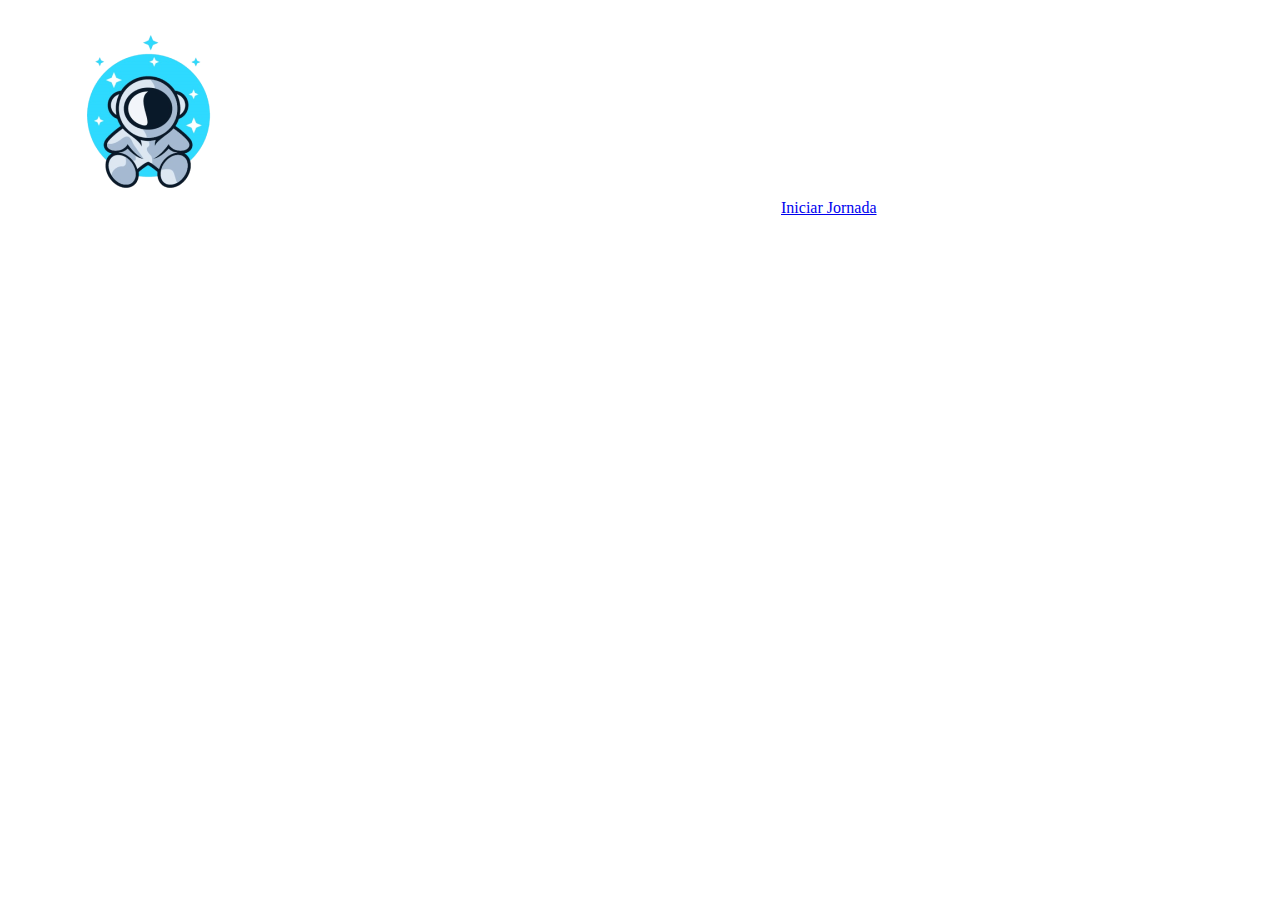
==== index.html @ 8adf58d7 "Estrutura HTML - Index" ====
<!DOCTYPE html>
<html lang="en">
<head>
    <meta charset="UTF-8">
    <meta http-equiv="X-UA-Compatible" content="IE=edge">
    <meta name="viewport" content="width=device-width, initial-scale=1.0">
    <link rel="stylesheet" href="./css/style.css">
    <link rel="icon" type="image/x-icon" href="./img/logo/logo-icon.png">
    <title>astro.day</title>
</head>
<body>
    <img src="./img/logo/logo.png" alt="Logo da Astro.day">
    <a href="./html/page1.html" class="iniciar">Iniciar Jornada</a>
</body>
</html>
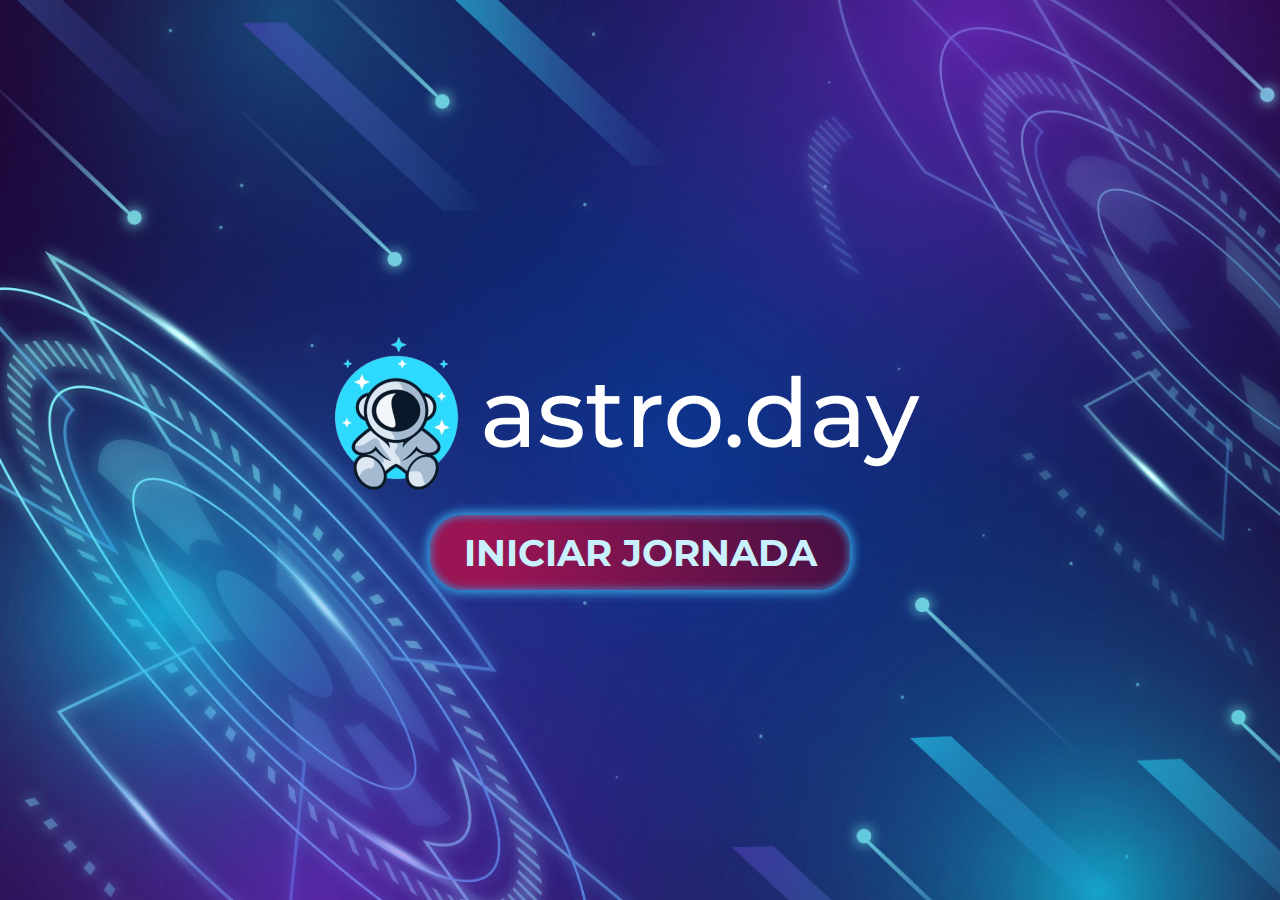
==== commit ff7934bd: "Inserindo CSS - estilização do Index.html" ====
--- a/index.html
+++ b/index.html
@@ -9,7 +9,7 @@
     <title>astro.day</title>
 </head>
 <body>
-    <img src="./img/logo/logo.png" alt="Logo da Astro.day">
+    <img class="logo-astro" src="./img/logo/logo.png" alt="Logo da Astro.day">
     <a href="./html/page1.html" class="iniciar">Iniciar Jornada</a>
 </body>
 </html>--- a/css/style.css
+++ b/css/style.css
@@ -0,0 +1,120 @@
+@import url('https://fonts.googleapis.com/css2?family=Montserrat:wght@400;500;600;700;800;900&display=swap');
+
+* {
+    margin: 0;
+    padding: 0;
+    box-sizing: border-box;
+    text-decoration: none;
+}
+
+body {
+    background-image: url(../img/background/background_2.jpg);
+    background-repeat: no-repeat;
+    background-size: cover;
+    display: flex;
+    flex-direction: column;
+    justify-content: center;
+    align-items: center;
+    height: 100vh;
+}
+
+.iniciar {
+    background: linear-gradient(68.15deg, rgb(154, 21, 84) 16.62%, #320f40 115.61%);
+    color: rgb(201, 241, 253);
+    text-transform: uppercase;
+    border: none;
+    padding: 0.4em 0.9em;
+    border-radius: .9em;
+    font-family: 'Montserrat', sans-serif;
+    font-size: 2.3em;
+    font-weight: 700;
+    box-shadow: 0 0 10px 0 #3498db inset, 0 0 10px 4px #3498db;
+}
+
+.iniciar:hover {
+    transition: 0.5s;
+    transform: scale(1.1);
+    box-shadow: 0 0 20px 0 #3498db inset, 0 0 20px 8px #3498db;
+}
+
+.section-page1 {
+    display: flex;
+}
+
+.imagem-astronauta {
+    width: 20%;
+    transition-delay: 1s;
+}
+
+.caixa-fala {
+    background-color: white;
+    border: 3px black solid;
+    border-radius: 0.8em;
+    padding: 1em;
+    width: 40em;
+    height: 9.6em;
+}
+
+p {
+    font-family: 'Montserrat', sans-serif;
+    font-size: 1.2em;
+    transition-delay: 1s;
+}
+
+.lancamento {
+    margin: 4em;
+}
+
+.lancar {
+    display: none;
+    transition: transform 2s;
+    background: linear-gradient(68.15deg, rgb(154, 21, 84) 16.62%, #320f40 115.61%);
+    color: rgb(201, 241, 253);
+    border: none;
+    padding: 0.4em 1em;
+    border-radius: .9em;
+    font-family: 'Montserrat', sans-serif;
+    font-size: 2em;
+    font-weight: 600;
+    box-shadow: 0 0 10px 0 #3498db inset, 0 0 10px 4px #3498db;
+    transition-delay: 5s;
+}
+
+.lancar:hover {
+    transition: 0.5s;
+    transform: scale(1.1);
+    box-shadow: 0 0 20px 0 #3498db inset, 0 0 20px 8px #3498db;
+}
+
+.imagem-lancar {
+    display: none;
+    width: 50%;
+    animation: gira 2s;
+
+}
+
+@keyframes gira {
+    0% {
+        transform: rotate(0deg);
+    }
+
+    20% {
+        transform: rotate(60deg);
+    }
+
+    40% {
+        transform: rotate(-360deg);
+    }
+
+    50% {
+        top: 0px;
+        left: 0px;
+        transform: translate(0, 0);
+    }
+
+    100% {
+        top: 0px;
+        left: 300%;
+        transform: translate(500%, 0)
+    }
+}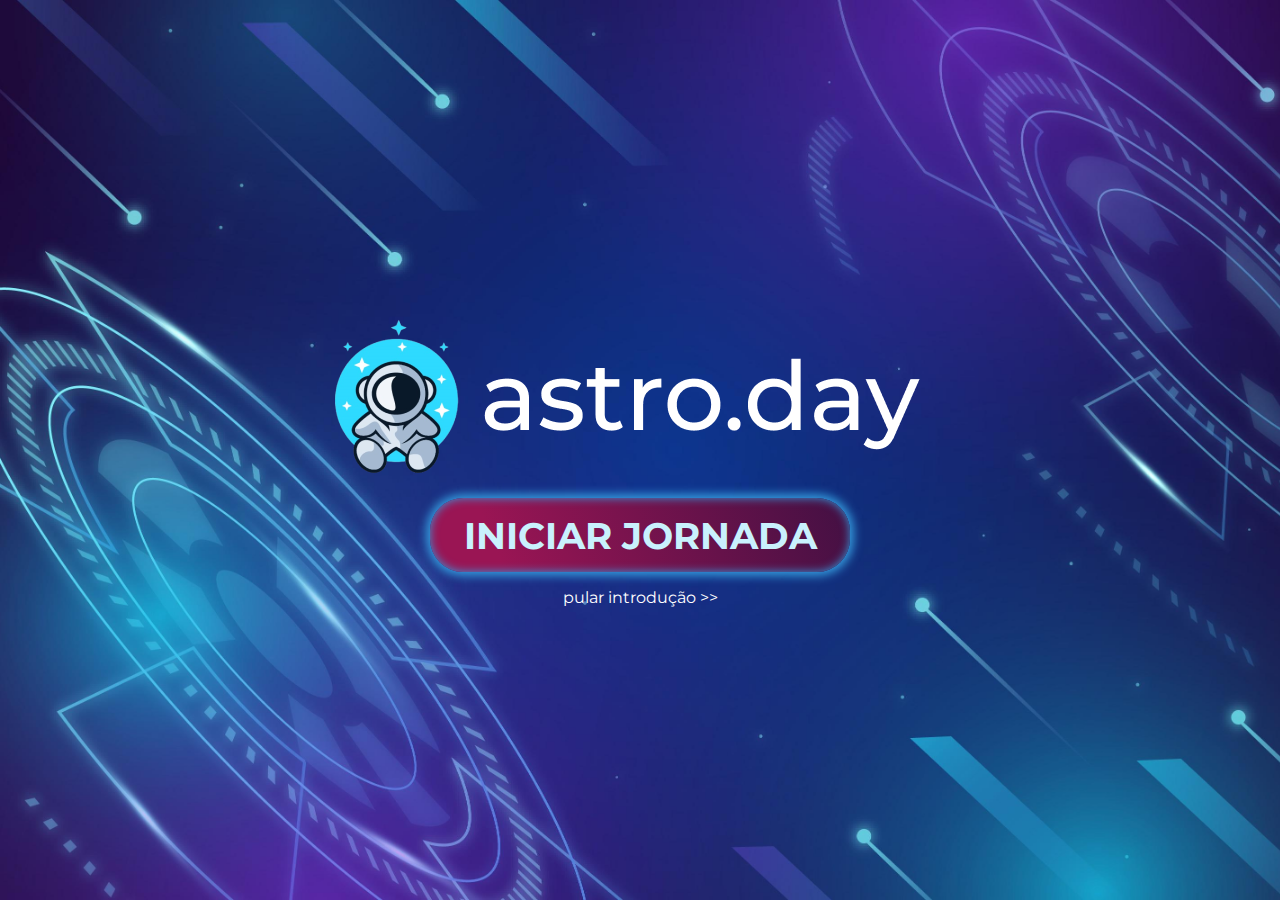
==== commit ef9dad0c: "Alterando imagem astronauta Page 2, e inserindo botão de pular intro no index.html" ====
--- a/index.html
+++ b/index.html
@@ -1,15 +1,17 @@
 <!DOCTYPE html>
-<html lang="en">
+<html lang="pt-BR">
 <head>
     <meta charset="UTF-8">
     <meta http-equiv="X-UA-Compatible" content="IE=edge">
     <meta name="viewport" content="width=device-width, initial-scale=1.0">
     <link rel="stylesheet" href="./css/style.css">
+    <link rel="stylesheet" href="./media query/mq-index.css">
     <link rel="icon" type="image/x-icon" href="./img/logo/logo-icon.png">
     <title>astro.day</title>
 </head>
 <body>
     <img class="logo-astro" src="./img/logo/logo.png" alt="Logo da Astro.day">
     <a href="./html/page1.html" class="iniciar">Iniciar Jornada</a>
+    <a href="./html/page2.html" class="pular">pular introdução >></a>
 </body>
 </html>--- a/css/style.css
+++ b/css/style.css
@@ -42,7 +42,7 @@
 }
 
 .imagem-astronauta {
-    width: 20%;
+    width: 16%;
     transition-delay: 1s;
 }
 
@@ -117,4 +117,10 @@
         left: 300%;
         transform: translate(500%, 0)
     }
+}
+
+.pular {
+    font-family: 'Montserrat', sans-serif;
+    color: white;
+    margin-top: 1em;
 }--- a/media query/mq-index.css
+++ b/media query/mq-index.css
@@ -0,0 +1,55 @@
+/* Media Query - Index */
+/* Tablet 768px */
+@media (max-width: 768px) {
+   
+    .logo-astro {
+        width: 80%;
+    }
+
+    .iniciar {
+        font-size: 2em;
+        padding: 0.36em 0.85em;
+    }
+}
+
+/* Mobile L - 425px */
+@media (max-width: 425px) {
+    .logo-astro {
+        width: 86%;
+    }
+
+    .iniciar {
+        font-size: 1.65em;
+        padding: 0.36em 0.85em;
+        margin-top: 1em;
+    }
+}
+
+/* Mobile M - 375px */
+@media (max-width: 375px) {
+    .logo-astro {
+        width: 89%;
+    }
+
+    .iniciar {
+        font-size: 1.5em;
+        padding: 0.36em 0.85em;
+        margin-top: 1em;
+    }
+}
+
+/* Mobile S - 320px */
+
+@media (max-width: 320px) {
+    
+
+    .logo-astro {
+        width: 91%;
+    }
+
+    .iniciar {
+        font-size: 1.4em;
+        padding: 0.36em 0.85em;
+        margin-top: 1em;
+    }
+}
